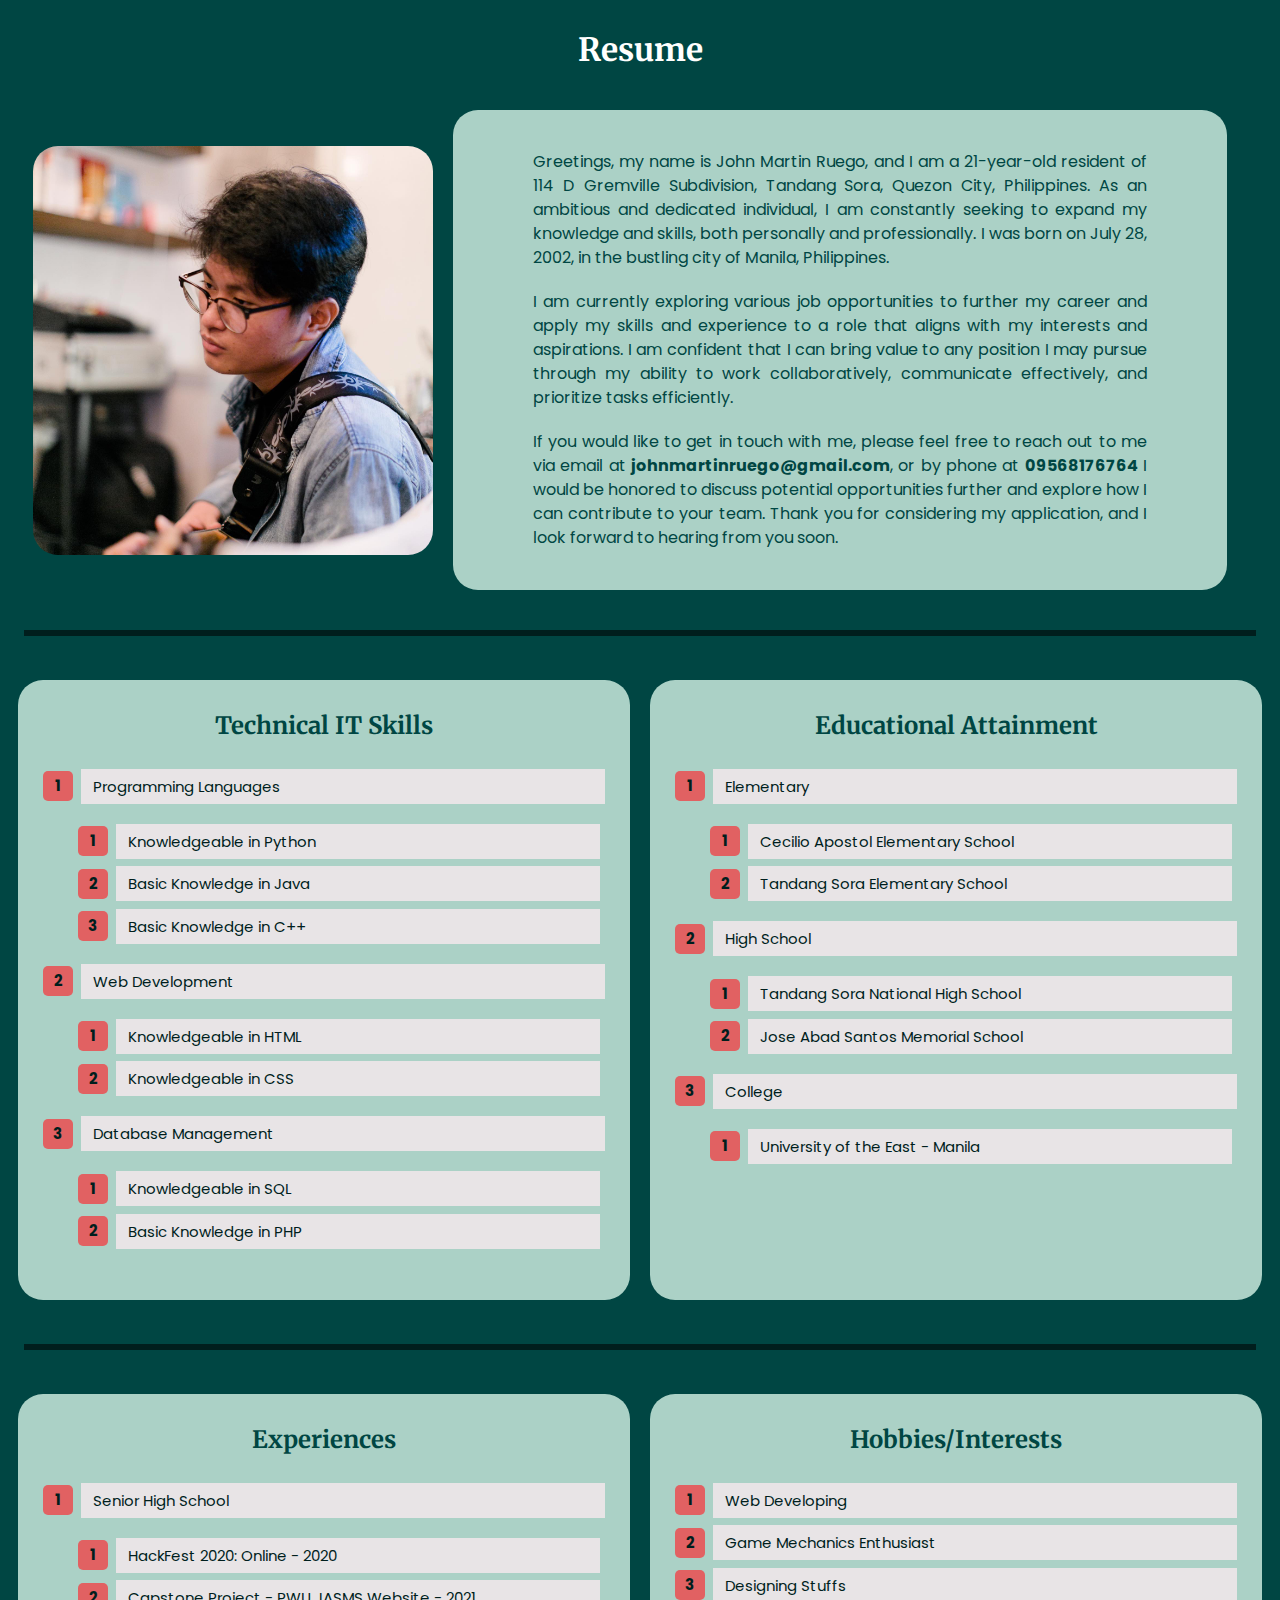
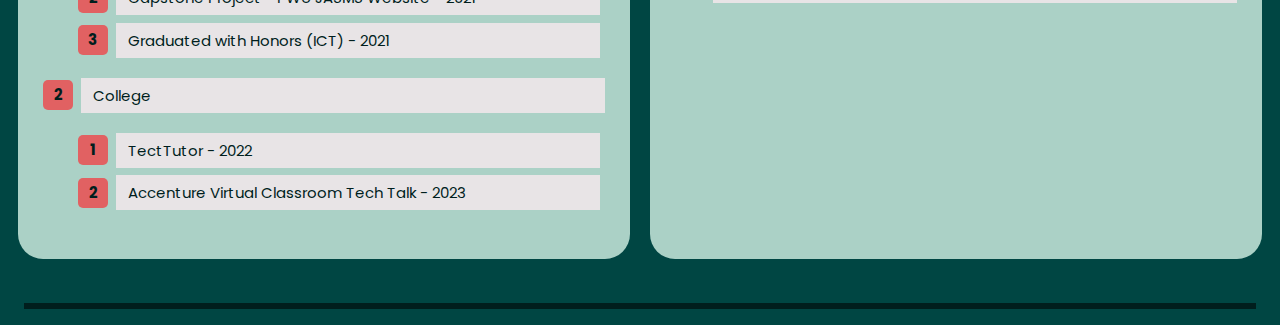
==== resume.html @ 3dc65300 "Add files via upload" ====
<!DOCTYPE html>
<html>
  <head>
    <title>Resume</title>
    <meta name="viewport" content="width=device-width, initial-scale=1.0">
    <link href='https://fonts.googleapis.com/css?family=Poppins' rel='stylesheet'>
    <link href='https://fonts.googleapis.com/css?family=Merriweather' rel='stylesheet'>
    <link rel='stylesheet' href="resume.css">
    <meta charset="UTF-8">
  </head>

  <body>
    <main>
      <header class="header">
        <h1>Resume</h1>
      </header>
      
      <div class="firstblock">
        <img src="Prof1.jpg" alt="me">

        <section class="sec1">
          <blockquote>
              <p>Greetings, my name is John Martin Ruego, and I am a 21-year-old resident of 114 D Gremville Subdivision, Tandang Sora, Quezon City, Philippines. As an ambitious and dedicated individual, I am constantly seeking to expand my knowledge and skills, both personally and professionally. I was born on July 28, 2002, in the bustling city of Manila, Philippines.</p>
  
              <p>I am currently exploring various job opportunities to further my career and apply my skills and experience to a role that aligns with my interests and aspirations. I am confident that I can bring value to any position I may pursue through my ability to work collaboratively, communicate effectively, and prioritize tasks efficiently.</p>
      
              <p>If you would like to get in touch with me, please feel free to reach out to me via email at <strong>johnmartinruego@gmail.com</strong>, or by phone at <strong>09568176764</strong> I would be honored to discuss potential opportunities further and explore how I can contribute to your team. Thank you for considering my application, and I look forward to hearing from you soon.</p>
          </blockquote>
        </section>
      </div>

      <hr>
  
      <div class="secsplit">
        <div class="row">
            <section class="sec2">
                <h2>Technical IT Skills</h2>

                <ol class="rectangle-list">
                  <li><a>Programming Languages</a>
                    <ol>
                      <li><a>Knowledgeable in Python</a></li>
                      <li><a>Basic Knowledge in Java</a></li>
                      <li><a>Basic Knowledge in C++</a></li>
                    </ol>
                  </li>
                  <li><a>Web Development</a>
                    <ol>
                      <li><a>Knowledgeable in HTML</a></li>
                      <li><a>Knowledgeable in CSS</a></li>
                    </ol>
                  </li>
                  <li><a>Database Management</a>
                    <ol>
                      <li><a>Knowledgeable in SQL</a></li>
                      <li><a>Basic Knowledge in PHP</a></li>
                    </ol>
                  </li>
                </ol>
            </section>
      
            <section class="sec2">
                <h2>Educational Attainment</h2>

                <ol class="rectangle-list">
                  <li><a>Elementary</a>
                    <ol>
                      <li><a>Cecilio Apostol Elementary School</a></li>
                      <li><a>Tandang Sora Elementary School</a></li>
                    </ol>
                  </li>
                  <li><a>High School</a>
                    <ol>
                      <li><a>Tandang Sora National High School</a></li>
                      <li><a>Jose Abad Santos Memorial School</a></li>
                    </ol>
                  </li>
                  <li><a>College</a>
                    <ol>
                      <li><a>University of the East - Manila</a></li>
                    </ol>
                  </li>
                </ol>
            </section>
        </div>
      </div>

      <hr>

      <div class="secsplit">
        <div class="row">
            <section class="sec3">
                <h2>Experiences</h2>
                
                <ol class="rectangle-list">
                  <li><a>Senior High School</a>
                    <ol>
                      <li><a>HackFest 2020: Online - 2020</a></li>
                      <li><a>Capstone Project - PWU JASMS Website - 2021</a></li>
                      <li><a>Graduated with Honors (ICT) - 2021</a></li>
                    </ol>
                  </li>
                  <li><a>College</a>
                    <ol>
                      <li><a>TectTutor - 2022</a></li>
                      <li><a>Accenture Virtual Classroom Tech Talk - 2023</a></li>
                    </ol>
                  </li>
                </ol>
            </section>
      
            <section class="sec3">
                <h2>Hobbies/Interests</h2>

                <ol class="rectangle-list">
                  <li><a>Web Developing</a></li>
                  <li><a>Game Mechanics Enthusiast</a></li>
                  <li><a>Designing Stuffs</a>
                </ol>
            </section>
        </div>
      </div>

      <hr>

    </main>
  </body>
</html>
---- resume.css ----
body{
    background-color: #004643;
}

img {
    width: 400px;
    height: 409px;
    display: block;
    border-radius: 25px;
}

.firstblock {
    display: flex;
    align-items: center;
    margin: 20px 25px;
}

.sec1 {
    border-radius: 25px; 
    background-color: #abd1c6; 
    padding: 20px; 
    width: auto; 
    height: auto;
    margin: 20px
}

.sec2{
    border-radius: 25px; 
    background-color: #abd1c6; 
    padding: 20px; 
    width: auto; 
    height: 580px; 
    margin: 10px
}

.sec3 {
    border-radius: 25px; 
    background-color: #abd1c6; 
    padding: 20px; 
    width: auto; 
    height: 425px; 
    margin: 10px
}

.sec4 {
    border-radius: 25px; 
    background-color: #abd1c6; 
    padding: 20px; 
    width: auto; 
    height: 265px; 
    margin: 10px
}

h1{
    font-family:Merriweather,Georgia; 
    text-align: center; 
    color: #fffffe; 
    font-weight: bold;
    margin: 30px;
    margin-bottom: auto;
}

h2{
    font-family:Merriweather,Georgia; 
    margin:10px 10px; color: #004643; 
    text-align: center; 
    font-weight: bolder
}

h3 {
    font-family:Merriweather,Georgia; 
    text-align: center; 
    color: #fffffe; 
    font-weight: 200
}

p{
    font-family:Poppins,Tahoma,Verdana,Sedoe;
    font-size:16px; 
    line-height:1.5; 
    text-align:justify; 
    margin:20px; 
    color: #004643
}

li{
    font-family:Poppins,Tahoma,Verdana,Sedoe;
}

hr{
    border: 3px solid #001e1d; 
    margin: 1em;
}

.secsplit {
    max-width: 1080px;
    margin: auto;
    padding-left: 25px;
    padding-right: 25px;
    display: inline;
}
  
.secsplit .row{
    margin: 0 auto;
    align-items: center;
    justify-content: space-between;
    flex-wrap: wrap;
}

.row {
    margin: 0 auto;
    display: flex;
    align-items: center;
    flex-wrap: wrap;
    justify-content: space-between;
}
  
.row section {
    flex: 1;
}

.rectangle-list a{
    position: relative;
    display: block;
    padding: .4em .4em .4em .8em;
    *padding: .4em;
    margin: .5em 0 .5em 2.5em;
    background: #e8e4e6;
    color: #001e1d;
    text-decoration: none;
    transition: all .3s ease-out;
}

ol {
    counter-reset: li;
    list-style: none;
    *list-style: decimal;
    font: 15px 'trebuchet MS', 'lucida sans';
    padding: 5px;
}

ol ol {
    margin: 0 0 0 2em;
}

.rectangle-list a:hover{ 
    background: #f9bc60;
    border-radius: 5px;
    cursor: default;
}

.rectangle-list a:before{
    content: counter(li);
    counter-increment: li;
    position: absolute;
    left: -2.5em;
    top: 50%;
    margin-top: -1em;
    background: #e16162;
    height: 2em;
    width: 2em;
    line-height: 2em;
    text-align: center;
    font-weight: bold;
    border-radius: 5px;
}

.rectangle-list a:after{
    position: absolute;
    content: '';
    border: .5em solid transparent;
    left: -1em;
    top: 50%;
    margin-top: -.5em;
    transition: all .3s ease-out;
    border-radius: 3px;
}

.rectangle-list a:hover:after{
    left: -.5em;
    border-left-color: #e16162;
}
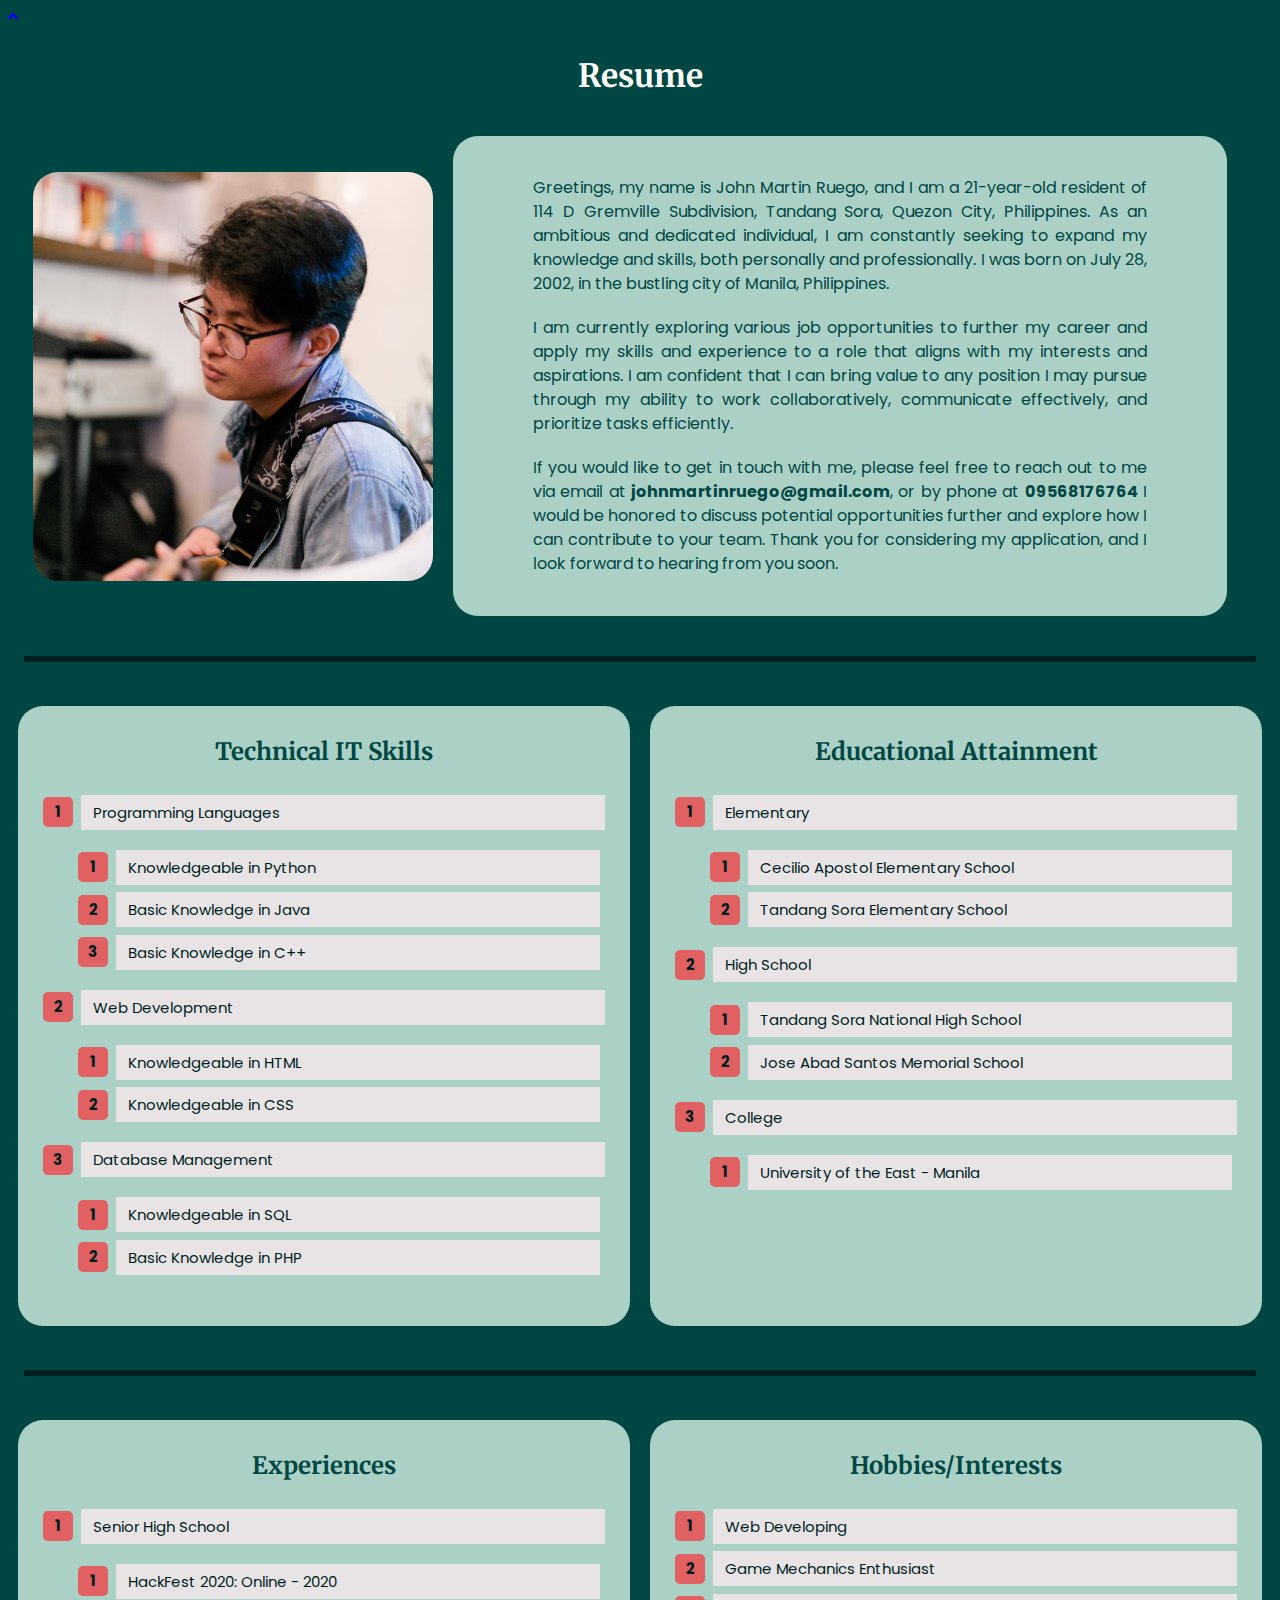
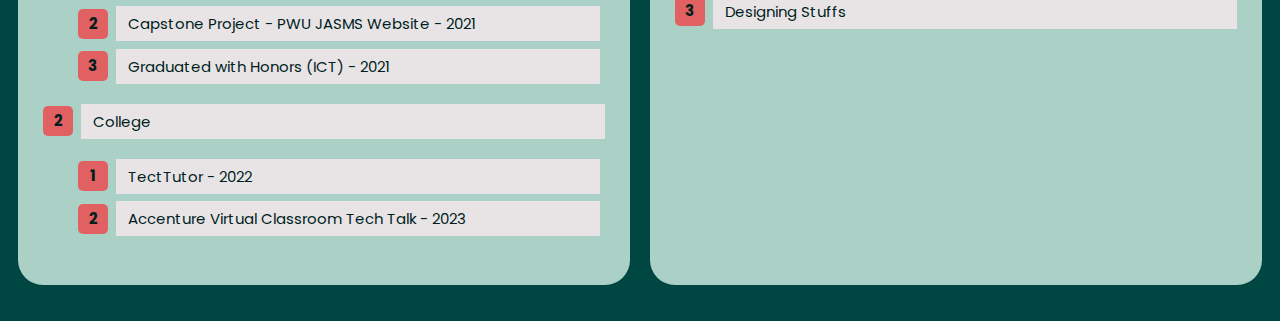
==== commit a589ac1d: "Update resume.html" ====
--- a/resume.html
+++ b/resume.html
@@ -5,12 +5,18 @@
     <meta name="viewport" content="width=device-width, initial-scale=1.0">
     <link href='https://fonts.googleapis.com/css?family=Poppins' rel='stylesheet'>
     <link href='https://fonts.googleapis.com/css?family=Merriweather' rel='stylesheet'>
+    <link rel="stylesheet" href="https://cdnjs.cloudflare.com/ajax/libs/font-awesome/5.15.3/css/all.min.css"/>
     <link rel='stylesheet' href="resume.css">
     <meta charset="UTF-8">
   </head>
 
   <body>
     <main>
+
+      <div class="arrow">
+        <a href="#" title="Back to Top"><span class="fas fa-angle-up"></span></a>
+      </div>
+
       <header class="header">
         <h1>Resume</h1>
       </header>
@@ -120,9 +126,6 @@
             </section>
         </div>
       </div>
-
-      <hr>
-
     </main>
   </body>
-</html>+</html>
